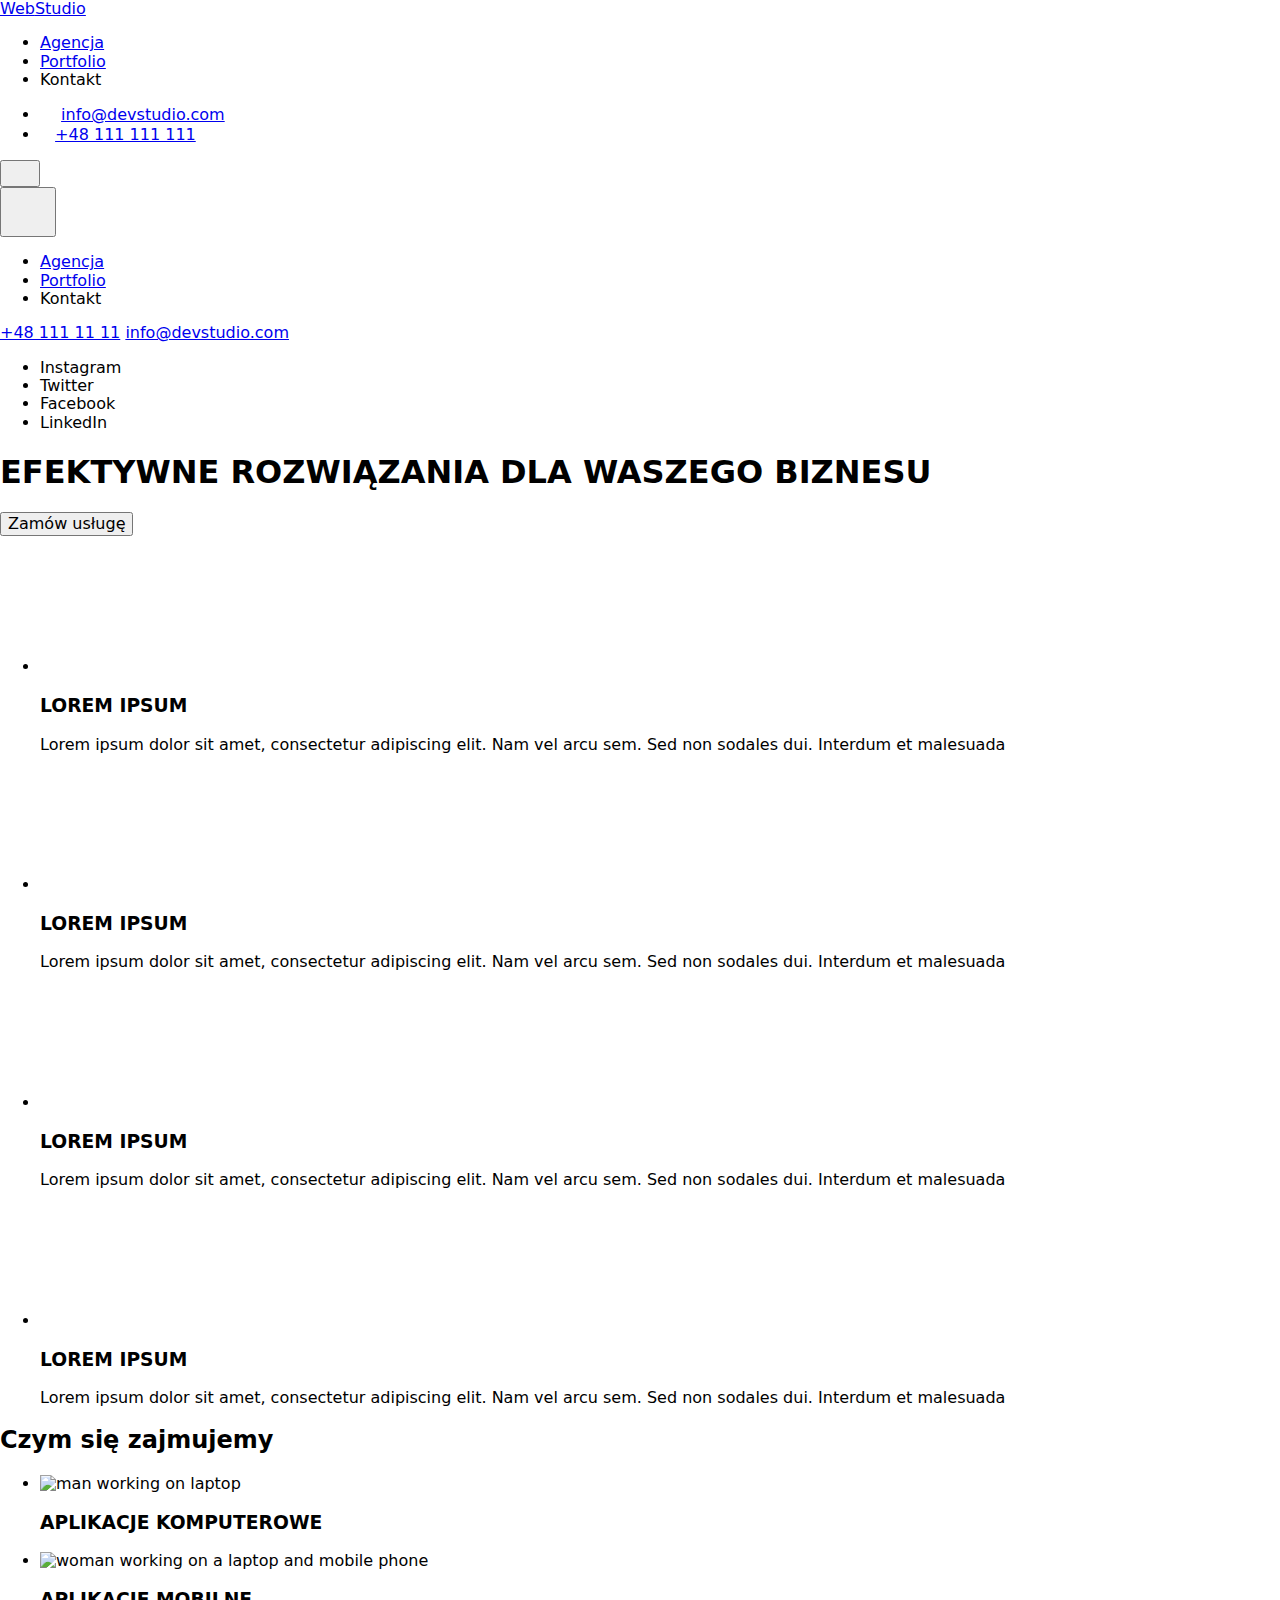
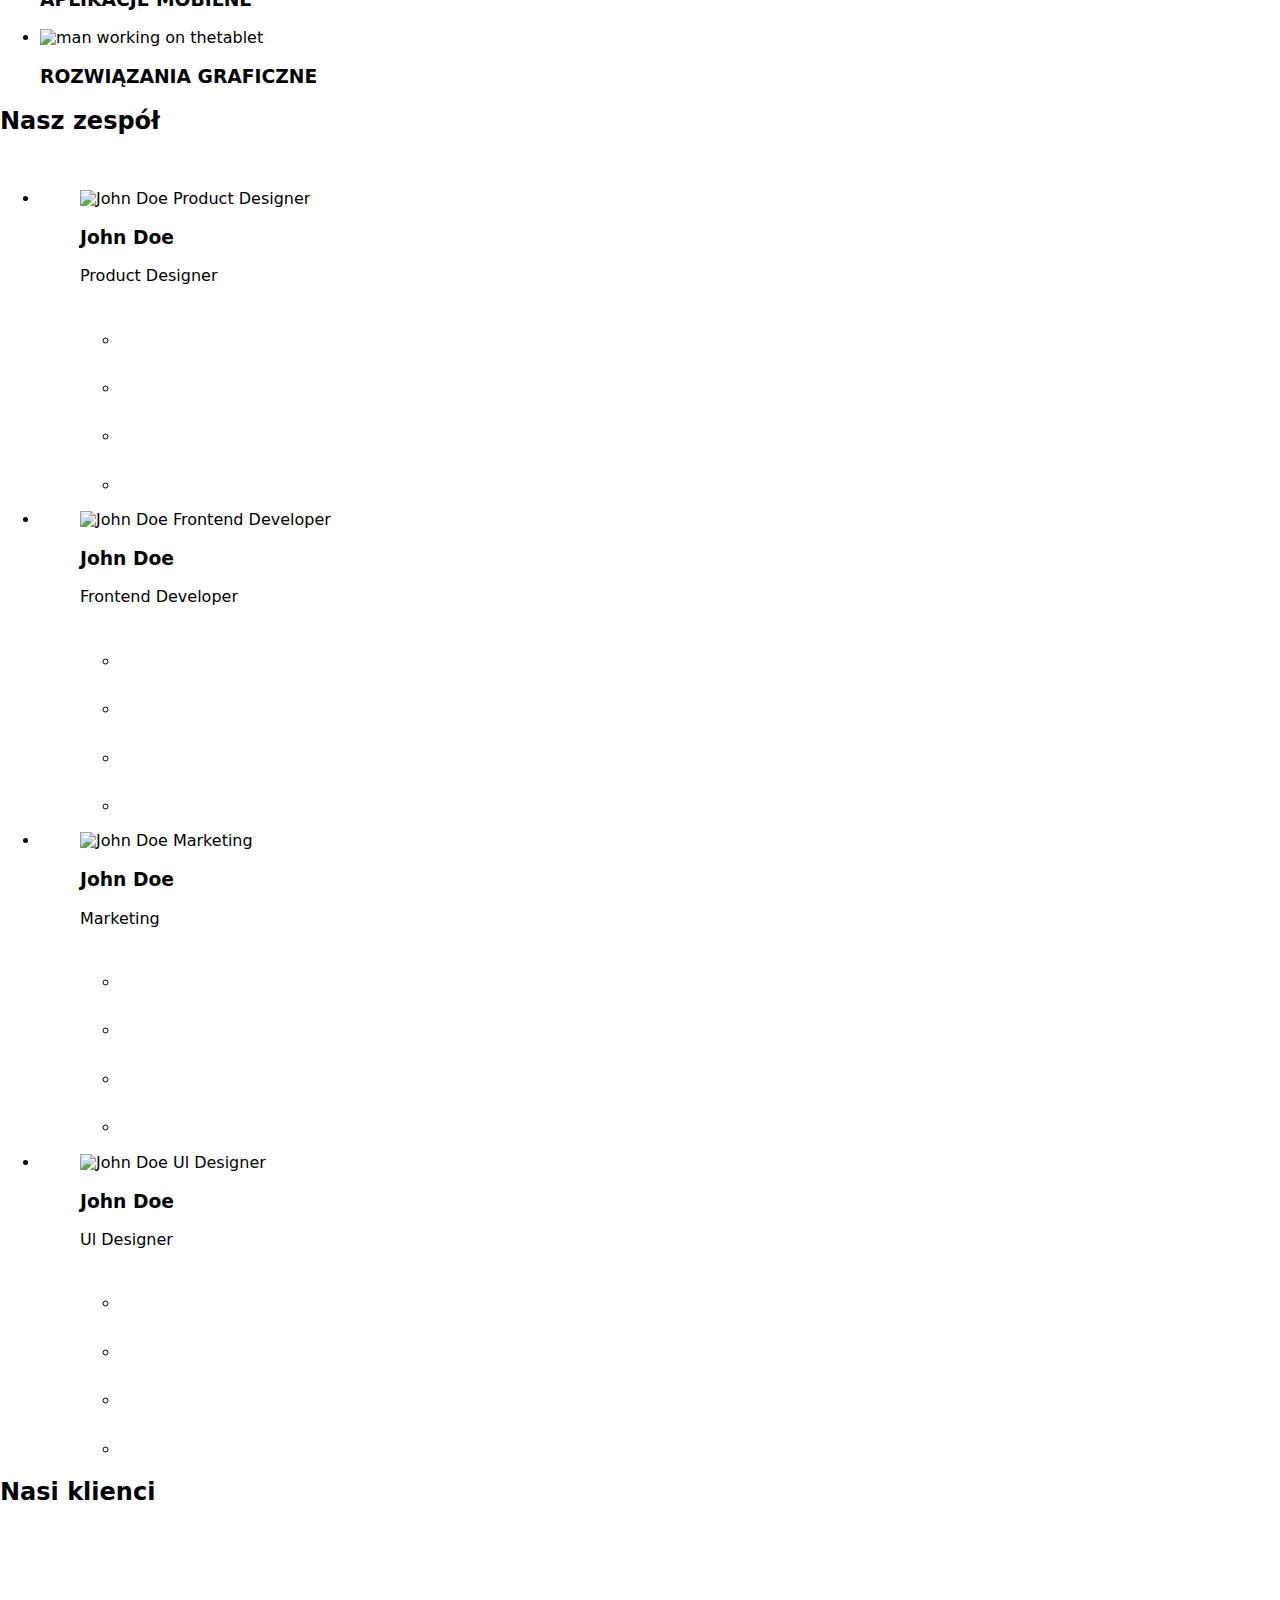
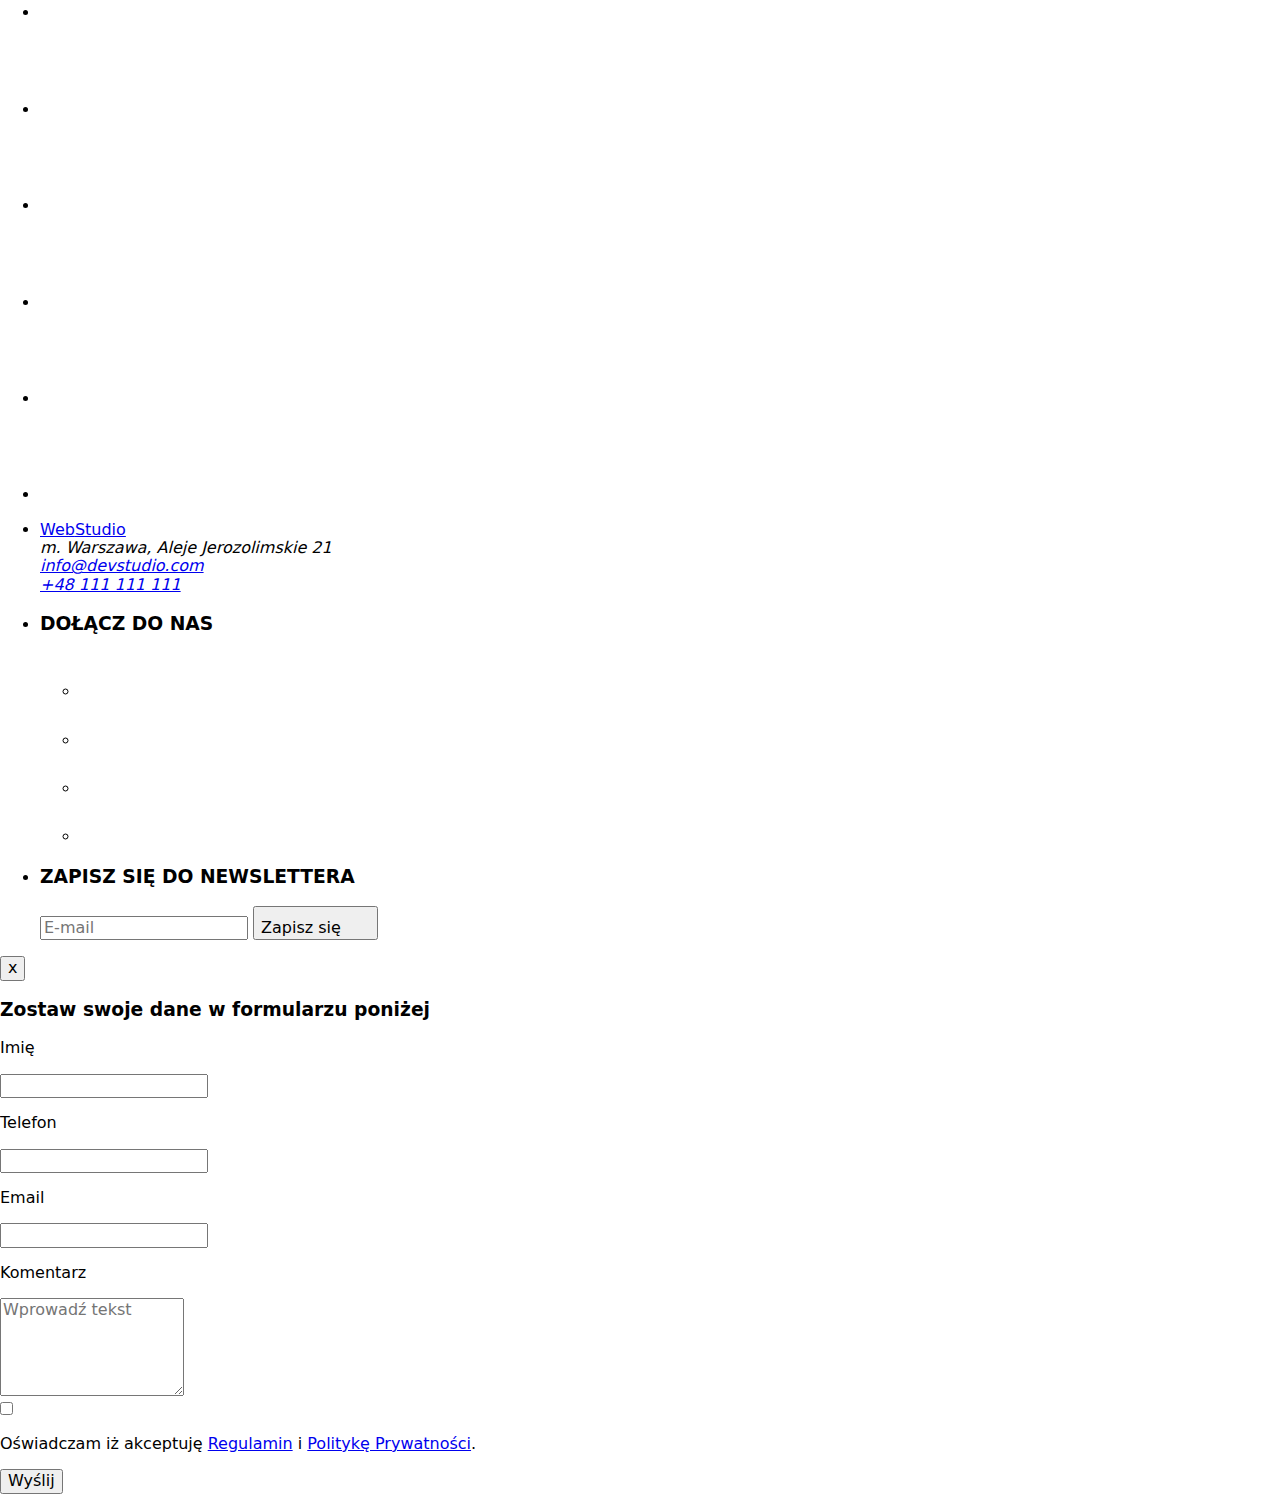
==== index.html @ 4782a732 "Add files via upload" ====
<!DOCTYPE html>
<html lange="en">
<head>
    <link rel="stylesheet" href="https://cdnjs.cloudflare.com/ajax/libs/modern-normalize/1.0.0/modern-normalize.min.css" />
    <link rel="stylesheet" href="./CSS/main.min.css" />
    <link href="https://fonts.googleapis.com/css2?family=Raleway:wght@700&family=Roboto:wght@400;500;700;900&display=swap"
    rel="stylesheet">
</head>
<body>
<header class="header">
    <div class="container">
    <!--logo-->
        <a href=./index.html class="logo">Web<span class="logo--header-theme">Studio</span></a>
    <!--main nawigation-->
    <nav class="navigation">
    <ul class="navigation__list">
        <li class="navigation__item"><a class="navigation__link" href="./index.html"><span class="navigation__link--active">Agencja</span></a></li>
        <li class="navigation__item"><a class="navigation__link" href="./portfolio.html">Portfolio</a></li>
        <li class="navigation__item">Kontakt</li>
    </ul></nav>
    <!--contact-->
    <ul class="contact-header">
    <li class="contact-header__item">
        <svg class="contact-header__icon" width="16" height="12">
        <use href="./images/sprite.svg#icon-envelope"></use>
        </svg>
        <a href="mailto:info@devstudio.com" class="contact-header__link">info@devstudio.com</a></li>
    <li class="contact-header__item">
        <svg class="contact-header__icon" width="10" height="16">
        <use href="./images/sprite.svg#icon-smartphone"></use>
        </svg>
        <a href="tel:+48 111 111 111" class="contact-header__link">+48 111 111 111</a></li>
    </ul>
    
        <button class="mobile-navigation__button--open" data-menu-open>
            <svg class="mobile-navigation__icon--open" width="24" height="16">
            <use href="./images/icons.svg#icon-menu"></use>
            </svg>
        </button>
    </div>

        <div class="backdrop is-hidden" data-menu>
        <div class="mobile-navigation">
            <button class="mobile-navigation__button--close" data-menu-close>
                <svg class="mobile-navigation__icon--close" width="40" height="40">
                <use href="./images/icons.svg#icon-close"></use>
                </svg>
            </button>
            <div class="mobile-navigation__content">
            <ul class="mobile-navigation__list">
                <li class="mobile-navigation__item"><a class="mobile-navigation__link" href="./index.html">Agencja</a></li>
                <li class="mobile-navigation__item"><a class="mobile-navigation__link" href="./portfolio.html">Portfolio</a></li>
                <li class="mobile-navigation__item">Kontakt</li>
            </ul>
            <div class="mobile-navigation__contact">
                <a class="mobile-navigation__tell" href="tel:+48111111111">+48 111 11 11</a>
                <a class="mobile-navigation__mail" href="mailto:info@devstudio.com">info@devstudio.com</a>
            <ul class="mobile-navigation__social-media-list">
                <li class="mobile-navigation__social-media-item">Instagram</li>
                <li class="mobile-navigation__social-media-item">Twitter</li>
                <li class="mobile-navigation__social-media-item">Facebook</li>
                <li class="mobile-navigation__social-media-item">LinkedIn</li>
            </ul>
            </div>
        </div>
        </div>

    </div>
    </header>
    <main>
        <section class="section-hero">
         <div class="container">
            <h1 class="section-hero__title"> EFEKTYWNE ROZWIĄZANIA DLA WASZEGO BIZNESU</h1>
            <button class="section-hero__button" type="button" data-modal-open>Zamów usługę</button>
        </div>
        </section>
    <section class="section-lorem-ipsum">
         <div class="container">
    <ul class="section-lorem-ipsum__list">
<li>
    <svg class="section-lorem-ipsum__icon" width="270" height="120">
       <use href="./images/sprite.svg#icon-antenn-1"></use>
    </svg>
<h3 class="section-lorem-ipsum__title">LOREM IPSUM</h3>
<p class="section-lorem-ipsum__text">Lorem ipsum dolor sit amet, consectetur adipiscing elit. Nam vel arcu sem. Sed non sodales dui. Interdum et malesuada</p></li>
<li>
    <svg class="section-lorem-ipsum__icon" width="270" height="120">
        <use href="./images/sprite.svg#icon-clock-1"></use>
    </svg>
<h3 class="section-lorem-ipsum__title">LOREM IPSUM</h3>
<p class="section-lorem-ipsum__text">Lorem ipsum dolor sit amet, consectetur adipiscing elit. Nam vel arcu sem. Sed non sodales dui. Interdum et malesuada</p></li>
<li>
    <svg class="section-lorem-ipsum__icon" width="270" height="120">
        <use href="./images/sprite.svg#icon-diagram-1"></use>
    </svg>
<h3 class="section-lorem-ipsum__title">LOREM IPSUM</h3>
<p class="section-lorem-ipsum__text">Lorem ipsum dolor sit amet, consectetur adipiscing elit. Nam vel arcu sem. Sed non sodales dui. Interdum et malesuada</p></li>
<li>
    <svg class="section-lorem-ipsum__icon" width="270" height="120">
        <use href="./images/sprite.svg#icon-astronaut-1"></use>
    </svg>
<h3 class="section-lorem-ipsum__title">LOREM IPSUM</h3>
<p class="section-lorem-ipsum__text">Lorem ipsum dolor sit amet, consectetur adipiscing elit. Nam vel arcu sem. Sed non sodales dui. Interdum et malesuada</p></li>
    </ul>
    </div>
    </section>
    <section class="section section-what-we-do">
         <div class="container">
<h2 class="section__title">Czym się zajmujemy</h2>
<ul class="section-what-we-do__list">
<li>
    <img
    src="./images/img1.jpg"
    alt="man working on laptop"
    width="370"
    height="294"
    />
    <figcaption>
        <h3 class="section-what-we-do__figcaption">APLIKACJE KOMPUTEROWE</h3>
    </figcaption>
</li>
<li>
    <img
    src="./images/img2.jpg"
    alt="woman working on a laptop and mobile phone"
    width="370"
    height="294"
    />
    <figcaption>
        <h3 class="section-what-we-do__figcaption">APLIKACJE MOBILNE</h3>
    </figcaption>
</li>
<li>
    <img
    src="./images/img3.jpg"
    alt="man working on thetablet"
    width="370"
    height="294"
    />
    <figcaption>
        <h3 class="section-what-we-do__figcaption">ROZWIĄZANIA GRAFICZNE</h3>
    </figcaption>
</li>
</ul>
</div>
    </section>
    <section class="section section-our-team">
    <div class="container">
<h2 class="section__title">Nasz zespół</h2><br/>
<ul class="section-our-team__list">
    <li>
    <figure class="co-worker-card">
    <img class="co-worker-card__image"
    src="./images/jd1.jpg"
    alt="John Doe Product Designer"
    width="270"
    height="260"
    />
    <figcaption>
    <h3 class="co-worker-card__name">John Doe</h3>
    <p class="co-worker-card__profession">Product Designer</p>
    <ul class="co-worker-card__list">
        <li><svg class="co-worker-card__icon" width="44" height="44" viewBox="-16 -16 65 65">
                <use href="./images/sprite.svg#icon-instagram-2"></use>
            </svg></li>
        <li><svg class="co-worker-card__icon" width="44" height="44" viewBox="-16 -16 65 65">
                <use href="./images/sprite.svg#icon-twitter-1"></use>
            </svg></li>
        <li><svg class="co-worker-card__icon" width="44" height="44" viewBox="-16 -16 65 65">
                <use href="./images/sprite.svg#icon-facebook-1"></use>
            </svg></li>
        <li><svg class="co-worker-card__icon" width="44" height="44" viewBox="-16 -16 65 65">
                <use href="./images/sprite.svg#icon-linkedin-1"></use>
            </svg></li>
    </ul>
    </figcaption>
    </figure>
    </li>
    <li>
    <figure class="co-worker-card">
    <img class="co-worker-card__image"
    src="./images/jd2.jpg"
    alt="John Doe Frontend Developer"
    width="270"
    height="260"
    />
    <figcaption>
        <h3 class="co-worker-card__name">John Doe</h3>
        <p class="co-worker-card__profession">Frontend Developer</p>
        <ul class="co-worker-card__list">
            <li><svg class="co-worker-card__icon" width="44" height="44" viewBox="-16 -16 65 65">
                    <use href="./images/sprite.svg#icon-instagram-2"></use>
                </svg></li>
            <li><svg class="co-worker-card__icon" width="44" height="44" viewBox="-16 -16 65 65">
                    <use href="./images/sprite.svg#icon-twitter-1"></use>
                </svg></li>
            <li><svg class="co-worker-card__icon" width="44" height="44" viewBox="-16 -16 65 65">
                    <use href="./images/sprite.svg#icon-facebook-1"></use>
                </svg></li>
            <li><svg class="co-worker-card__icon" width="44" height="44" viewBox="-16 -16 65 65">
                    <use href="./images/sprite.svg#icon-linkedin-1"></use>
                </svg></li>
        </ul>
    </figcaption>
    </figure>
    </li>
    <li>
    <figure class="co-worker-card">
    <img class="co-worker-card__image"
    src="./images/jd3.jpg"
    alt="John Doe Marketing"
    width="270"
    height="260"
    />
    <figcaption>
        <h3 class="co-worker-card__name">John Doe</h3>
        <p class="co-worker-card__profession">Marketing</p>
        <ul class="co-worker-card__list">
            <li><svg class="co-worker-card__icon" width="44" height="44" viewBox="-16 -16 65 65">
                    <use href="./images/sprite.svg#icon-instagram-2"></use>
                </svg></li>
            <li><svg class="co-worker-card__icon" width="44" height="44" viewBox="-16 -16 65 65">
                    <use href="./images/sprite.svg#icon-twitter-1"></use>
                </svg></li>
            <li><svg class="co-worker-card__icon" width="44" height="44" viewBox="-16 -16 65 65">
                    <use href="./images/sprite.svg#icon-facebook-1"></use>
                </svg></li>
            <li><svg class="co-worker-card__icon" width="44" height="44" viewBox="-16 -16 65 65">
                    <use href="./images/sprite.svg#icon-linkedin-1"></use>
                </svg></li>
        </ul>
    </figcaption>
    </figure>
    </li>
    <li>
    <figure class="co-worker-card">
    <img class="co-worker-card__image"
    src="./images/jd4.jpg"
    alt="John Doe Ul Designer"
    width="270"
    height="260"
    />
    <figcaption> 
        <h3 class="co-worker-card__name">John Doe</h3>
        <p class="co-worker-card__profession">Ul Designer</p>
        <ul class="co-worker-card__list">
        <li><svg class="co-worker-card__icon" width="44" height="44" viewBox="-16 -16 65 65">
            <use href="./images/sprite.svg#icon-instagram-2"></use>
        </svg></li>
        <li><svg class="co-worker-card__icon" width="44" height="44" viewBox="-16 -16 65 65">
            <use href="./images/sprite.svg#icon-twitter-1"></use>
        </svg></li>
        <li><svg class="co-worker-card__icon" width="44" height="44" viewBox="-16 -16 65 65">
            <use href="./images/sprite.svg#icon-facebook-1"></use>
        </svg></li>
        <li><svg class="co-worker-card__icon" width="44" height="44" viewBox="-16 -16 65 65">
            <use href="./images/sprite.svg#icon-linkedin-1"></use>
        </svg></li>
        </ul>
    </figcaption>
    </figure>
    </li>
</ul>
</div>
</section>
<section class="section section-our-customers">
<div class="container">
    <h2 class="section__title">Nasi klienci</h2>
    <ul class="section-our-customers__list">
        <li>
            <svg class="section-our-customers__icon" width="170" height="92">
                <use href="./images/sprite.svg#icon-gropu"></use>
            </svg>
        </li>
        <li>
            <svg class="section-our-customers__icon" width="170" height="92">
                <use href="./images/sprite.svg#icon-group-1"></use>
            </svg>
        </li>
        <li>
            <svg class="section-our-customers__icon" width="170" height="92">
                <use href="./images/sprite.svg#icon-group-2"></use>
            </svg>
        </li>
        <li>
            <svg class="section-our-customers__icon" width="170" height="92">
                <use href="./images/sprite.svg#icon-group-3"></use>
            </svg> 
        </li>
        <li>
            <svg class="section-our-customers__icon" width="170" height="92">
                <use href="./images/sprite.svg#icon-group-4"></use>
            </svg>
        </li>
        <li>
            <svg class="section-our-customers__icon" width="170" height="92">
                <use href="./images/sprite.svg#icon-group-5"></use>
            </svg>
        </li>
    </ul>
</div>
</section>
</main>
<footer class="footer">
     <div class="container">
        <ul class="footer__list">
            <li>
            <a href=index.html class="logo logo--footer-theme "><span class="logo">Web</span>Studio</a>
            <address class="address">
            m. Warszawa, Aleje Jerozolimskie 21 <br/>
            <a href="mailto:info@devstudio.com" class="address__link">info@devstudio.com</a> <br/>
            <a href="tel:+48 111 111 111" class="address__link">+48 111 111 111</a>
            </address>
            </li>
            <li class="social-media">
            <h3 class="social-media__title">DOŁĄCZ DO NAS</h3>
            <ul class="social-media__list">
                <li><svg class="social-media__icon" width="44" height="44" viewBox="-16 -16 65 65">
                        <use href="./images/sprite.svg#icon-instagram-2"></use>
                    </svg></li>
                <li><svg class="social-media__icon" width="44" height="44" viewBox="-16 -16 65 65">
                        <use href="./images/sprite.svg#icon-twitter-1"></use>
                    </svg></li>
                <li><svg class="social-media__icon" width="44" height="44" viewBox="-16 -16 65 65">
                        <use href="./images/sprite.svg#icon-facebook-1"></use>
                    </svg></li>
                <li><svg class="social-media__icon" width="44" height="44" viewBox="-16 -16 65 65">
                        <use href="./images/sprite.svg#icon-linkedin-1"></use>
                    </svg></li>
            </ul>
            </li>
            <li class="newsletter">
            <h3 class="newsletter__title">ZAPISZ SIĘ DO NEWSLETTERA</h3>
            <form>
                <label>
                  <input type="email" name="e-mail" placeholder="E-mail" required class="newsletter__input"/>
                </label>
                    <button type="submit" class="newsletter__button">Zapisz się
                    <svg width="24" height="24" viewBox="0 0 32 32"> 
                        <use href="./images/sprite.svg#icon-icon-send"></use>
                    </svg>
                </button>
              </form>
            </li>
            </ul>
         </div>
</footer>
    <div  class="backdrop is-hidden"data-modal>
        <div class="modal">
            <button type="button" class="modal__button--clouse" data-modal-close>x</button>
            <div class="modal__content">
            <h3 class="modal__title">Zostaw swoje dane w formularzu poniżej</h3>
            <form>
                <div class="modal__label">
                <label>
                    <p class="modal__label-name">Imię</p>
                    <input class="modal__input" type="text" name="username" required/>
                    <svg width="12" height="12" class="modal__input-icon">
                        <use href="./images/sprite.svg#icon-Vector-username"></use>
                    </svg>
                </label>
                </div>
                <div class="modal__label">
                <label>
                    <p class="modal__label-name">Telefon</p>
                    <input class="modal__input" type="tel" name="phone" required/>
                    <svg width="13" height="13" class="modal__input-icon">
                        <use href="./images/sprite.svg#icon-Vector-phone"></use>
                    </svg>
                </label>
                </div>
                <div class="modal__label">
                <label>
                    <p class="modal__label-name">Email</p>
                    <input class="modal__input" type="email" name="email" required />
                    <svg width="15" height="12" class="modal__input-icon">
                        <use href="./images/sprite.svg#icon-Vector-mail"></use>
                    </svg>
                </label>
                </div>
                <div class="modal__label">
                <label>
                    <p class="modal__label-name">Komentarz</p>
                    <textarea class="modal__textarea" name="feedback" rows="5" placeholder="Wprowadź tekst"></textarea>
                </label>
                </div>
                <div>
                <label>
                  <input  class="modal__checkbox" type="checkbox" name="agree" value="acceptance of the regulations" required/>
                  <span class="modal__icon-chek"></span>
                  <p class="modal__text">Oświadczam iż akceptuję <a class="modal__text--link"href="regulamin">Regulamin</a> i <a class="modal__text--link" href="polityka prywatności">Politykę Prywatności</a>.</p>
                </label>
                </div>
                <button class="modal__button" type="submit">Wyślij</button>
            </form>
            </div>
        </div>
    </div>
    <script src="./modal/modal.js"></script>
    <script src="./modal/menu.js"></script>
</body>
</html>
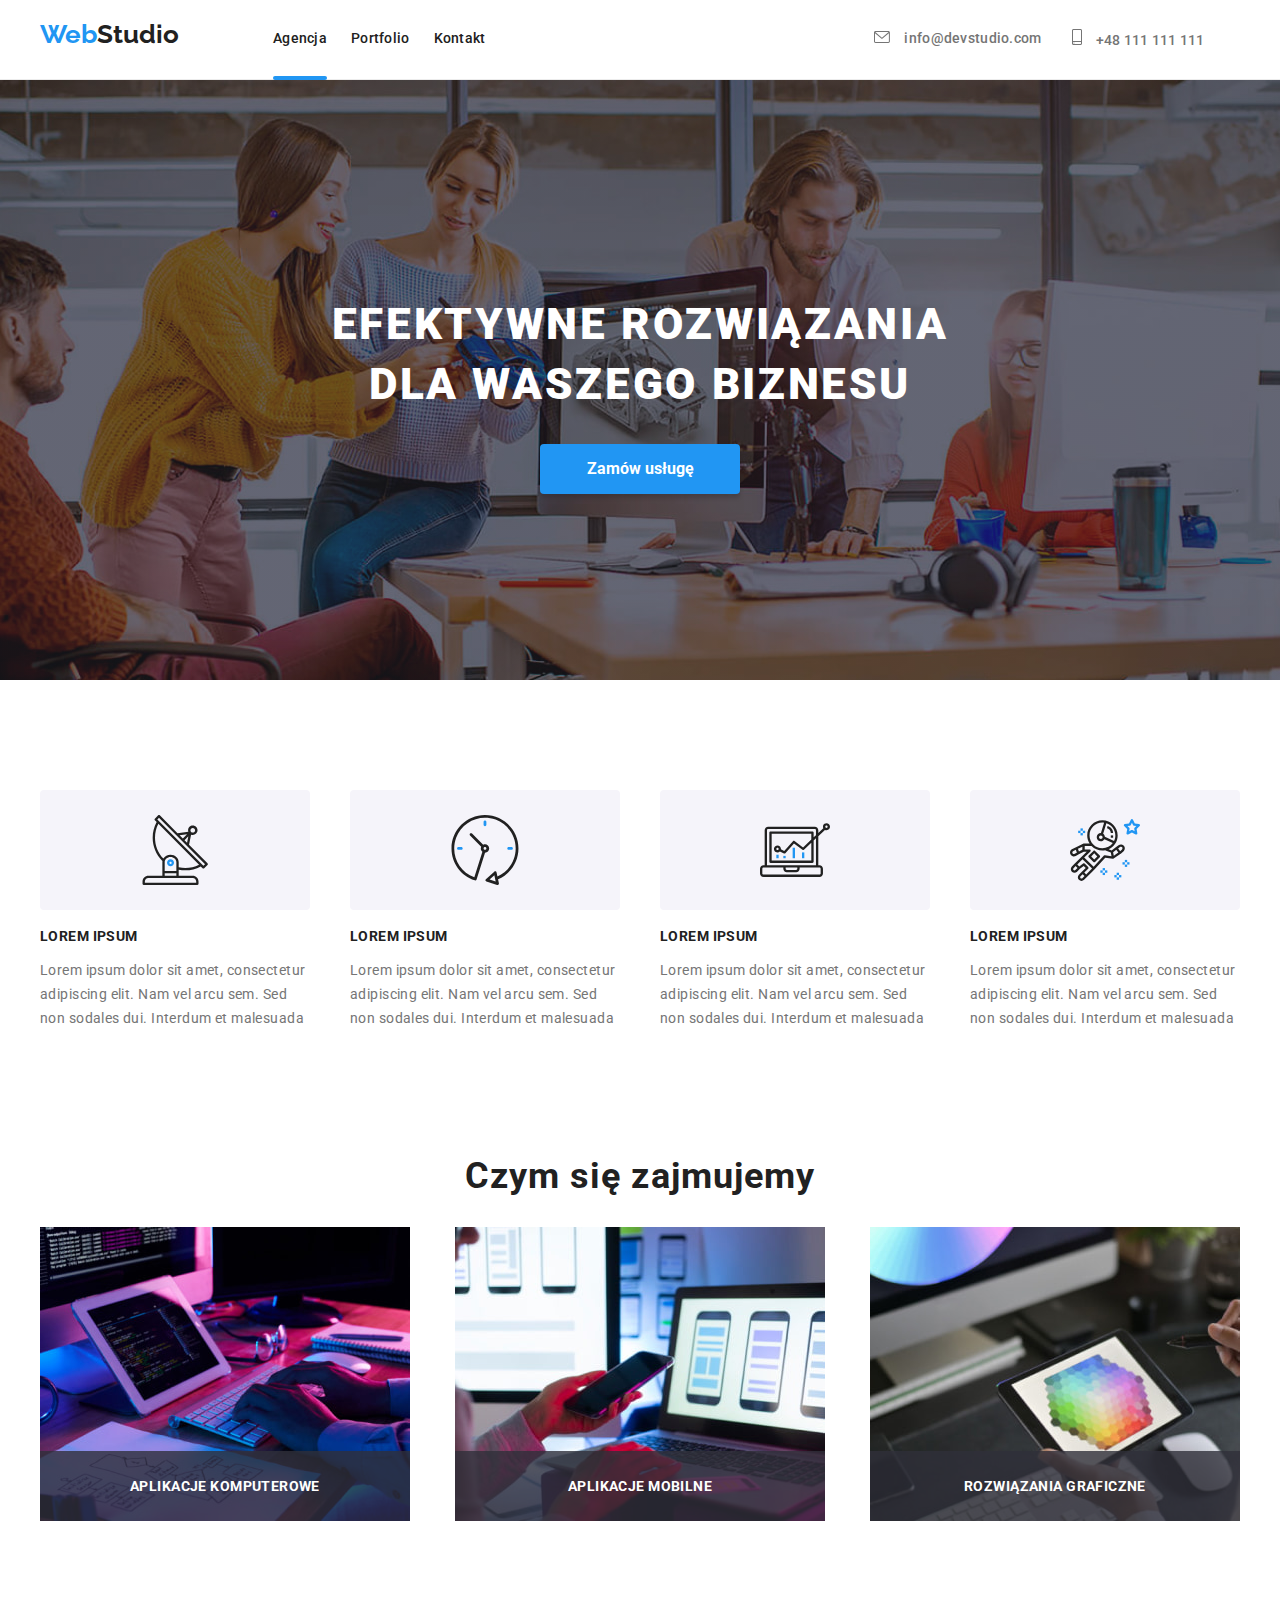
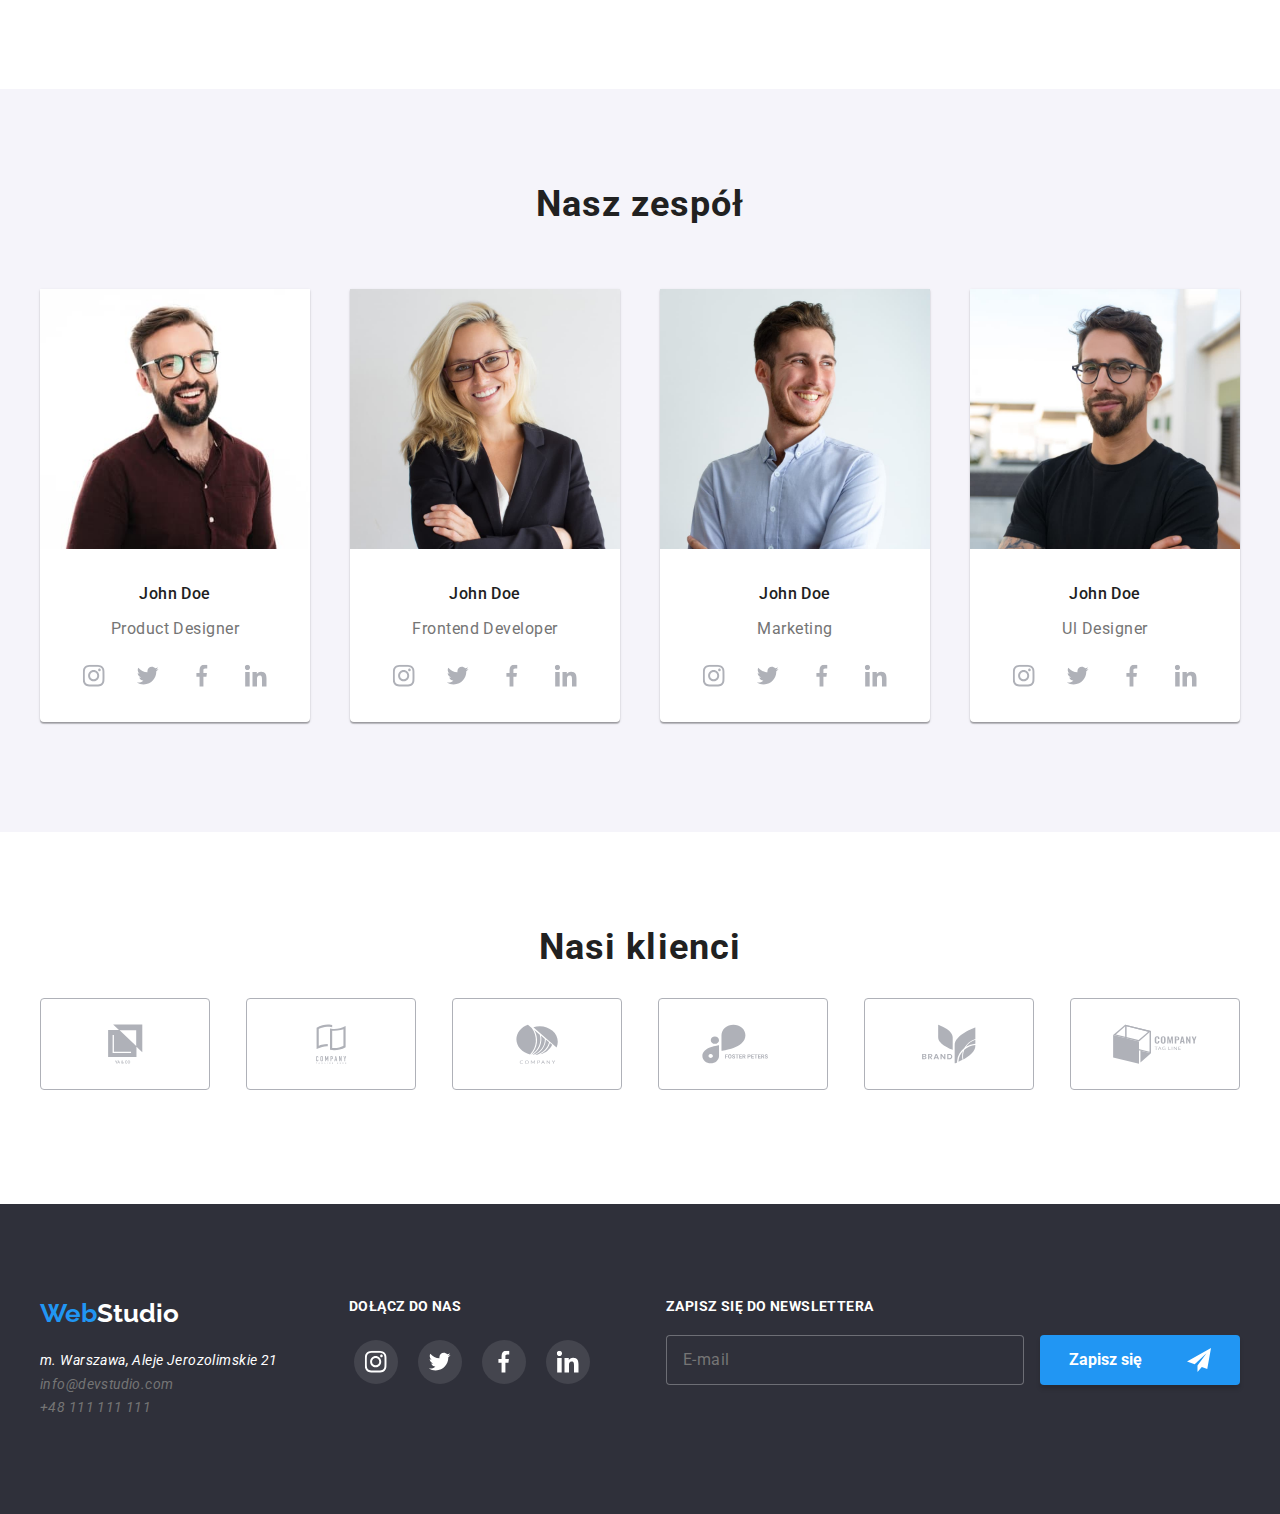
==== commit 18f05bf8: "Add files via upload" ====
--- a/index.html
+++ b/index.html
@@ -5,6 +5,7 @@
     <link rel="stylesheet" href="./CSS/main.min.css" />
     <link href="https://fonts.googleapis.com/css2?family=Raleway:wght@700&family=Roboto:wght@400;500;700;900&display=swap"
     rel="stylesheet">
+    <meta name="viewport" content="width=device-width, initial-scale=1.0" />
 </head>
 <body>
 <header class="header">
@@ -34,7 +35,7 @@
     
         <button class="mobile-navigation__button--open" data-menu-open>
             <svg class="mobile-navigation__icon--open" width="24" height="16">
-            <use href="./images/icons.svg#icon-menu"></use>
+            <use href="./images/sprite.svg#icon-menu"></use>
             </svg>
         </button>
     </div>
@@ -43,7 +44,7 @@
         <div class="mobile-navigation">
             <button class="mobile-navigation__button--close" data-menu-close>
                 <svg class="mobile-navigation__icon--close" width="40" height="40">
-                <use href="./images/icons.svg#icon-close"></use>
+                <use href="./images/sprite.svg#icon-close"></use>
                 </svg>
             </button>
             <div class="mobile-navigation__content">
--- a/CSS/main.min.css
+++ b/CSS/main.min.css
@@ -0,0 +1 @@
+*,*::before,*::after{box-sizing:border-box}body{font-family:"Roboto",sans-serif;font-style:normal;color:#212121}.container{width:100%;margin:0 auto}@media screen and (min-width: 480px){.container{width:480px;margin:0 auto}}@media screen and (min-width: 768px){.container{width:768px;margin:0 auto}}@media screen and (min-width: 1200px){.container{width:1200px;margin:0 auto}}.backdrop{position:fixed;left:0;top:0;width:100%;height:100%;background-color:rgba(0,0,0,.2);transition:transform 1000ms,cubic-bezier(0.175, 0.885, 0.32, 1.275),opacity 1000ms cubic-bezier(0.175, 0.885, 0.32, 1.275),visibility 1000ms cubic-bezier(0.23, 1, 0.32, 1)}.is-hidden{opacity:0;visibility:hidden;pointer-events:none}.modal{position:absolute;top:50%;left:50%;transform:translate(-50%, -50%);width:450px;height:609px;background-color:#fff}@media screen and (min-width: 1200px){.modal{width:528px;height:581px}}.modal__button--clouse{position:absolute;top:8px;right:8px;width:30px;height:30px;background-color:#fff;border-radius:50px;border:1px solid rgba(0,0,0,.1);cursor:pointer}.modal__content{padding:40px}.modal__title{font-family:"Roboto";font-style:normal;font-weight:700;font-size:20px;line-height:1.15;text-align:center;letter-spacing:.03em;color:#212121;margin:0px}.modal__label{position:relative;display:flex}.modal__label:hover .modal__input,.modal__label:focus-within .modal__input{border-color:#2196f3}.modal__label:hover .modal__input-icon,.modal__label:focus-within .modal__input-icon{fill:#2196f3}.modal__label:hover .modal__textarea,.modal__label:focus-within .modal__textarea{border-color:#2196f3}.modal__label-name{font-family:"Roboto";font-weight:400;font-size:12px;line-height:1.17;letter-spacing:.01em;color:#757575;margin-top:10px;margin-bottom:0px}.modal__input{height:40px;border:1px solid rgba(33,33,33,.2);border-radius:4px;margin-top:4px;padding-left:42px;outline:none;transition:border-color 250ms cubic-bezier(0.4, 0, 0.2, 1)}@media screen and (min-width: 480px){.modal__input{width:370px}}@media screen and (min-width: 1200px){.modal__input{width:448px}}.modal__textarea{height:120px;border:1px solid rgba(33,33,33,.2);border-radius:4px;margin-top:4px;padding:12px 16px;font-family:"Roboto";font-style:normal;font-weight:400;font-size:12px;line-height:1.16;letter-spacing:.01em;color:rgba(117,117,117,.5);outline:none;transition:border-color 250ms cubic-bezier(0.4, 0, 0.2, 1)}@media screen and (min-width: 480px){.modal__textarea{width:370px}}@media screen and (min-width: 1200px){.modal__textarea{width:448px}}.modal__input-icon{position:absolute;top:62%;left:4%;transition:fill 250ms cubic-bezier(0.4, 0, 0.2, 1)}.modal__checkbox{position:absolute;width:1px;height:1px;padding:0;overflow:hidden;border:0;clip:rect(0 0 0 0)}.modal__checkbox:checked+.modal__icon-chek{background-image:url(../images/Vector-check.svg);background-position:center;background-repeat:no-repeat;background-size:12px 12px;background-color:#2196f3;background-origin:border-box;border-color:#2196f3}.modal__icon-chek{display:inline-block;width:16px;height:16px;border:2px solid #212121;border-radius:2px;margin-right:7px;margin-left:12px}.modal__text{font-family:"Roboto";font-weight:400;font-size:12px;line-height:1.16;letter-spacing:.01em;color:#757575;margin-bottom:0px;display:inline-block;text-align:center}.modal__text--link{color:#2196f3}@media screen and (min-width: 1200px){.modal__text{font-size:14px;line-height:1.71}}.modal__button{background-color:#2196f3;color:#fff;font-family:"Roboto";font-weight:700;font-size:16px;line-height:1,87;box-shadow:0px 4px 4px rgba(0,0,0,.15);border-radius:4px;border:none;cursor:pointer;text-align:center;width:200px;height:50px;margin-top:30px;margin-left:124px;margin-right:124px}.logo{font-family:"Raleway";font-style:normal;font-weight:700;font-size:26px;line-height:1.17;color:#2196f3;text-decoration:none;margin-right:0px}.logo--header-theme{color:#212121}.logo--footer-theme{color:#fff}.section__title{font-weight:700;font-size:28px;line-height:1.18;text-align:center;letter-spacing:.03em;margin-top:0px}@media screen and (min-width: 1200px){.section__title{font-size:36px;line-height:1.17}}.mobile-navigation{width:480px;height:796px;position:absolute;background-color:#fff;top:0;right:0;padding:48px 40px}.mobile-navigation__button--open{display:inline-flex;align-items:center;justify-content:center;width:40px;height:40px;background-color:#fff;border:none;cursor:pointer;margin-left:250px}.mobile-navigation__button--open:hover,.mobile-navigation__button--open:focus{fill:#2196f3}@media screen and (min-width: 768px){.mobile-navigation__button--open{display:none}}.mobile-navigation__button--close{position:absolute;top:8px;right:8px;background-color:#fff;margin-left:auto;cursor:pointer}.mobile-navigation__button--close:hover,.mobile-navigation__button--close:focus{fill:#2196f3}.mobile-navigation__list{padding-left:0px;margin:0px}.mobile-navigation__item,.mobile-navigation__link{font-family:Roboto;font-weight:500;font-size:40px;line-height:1.18;letter-spacing:.02em;margin-bottom:36px;color:#212121;list-style:none;text-decoration:none}.mobile-navigation__item:focus,.mobile-navigation__item:hover,.mobile-navigation__link:focus,.mobile-navigation__link:hover{color:#2196f3}.mobile-navigation__tell{display:block;margin-bottom:32px;padding-top:200px;font-family:Roboto;font-style:normal;font-weight:500;font-size:34px;line-height:1.18;letter-spacing:.02em;color:#2196f3;text-decoration:none}.mobile-navigation__mail{display:block;font-family:Roboto;font-style:normal;font-weight:500;font-size:24px;line-height:1.17;letter-spacing:.02em;color:#757575;margin-bottom:64px;text-decoration:none}.mobile-navigation__social-media-list{display:flex;flex-direction:row;column-gap:20px;padding-left:0px}.mobile-navigation__social-media-item{position:relative;font-weight:500;font-size:18px;line-height:1.22;letter-spacing:.02em;list-style:none;color:#2196f3}.mobile-navigation__social-media-item:not(:first-child)::before{content:"";display:block;position:absolute;top:0;left:-10px;width:1px;height:22px;background-color:rgba(33,33,33,.2)}.header{min-height:80px;border-bottom:1px solid #ececec;display:flex;align-items:center;justify-content:center;padding-left:15px;padding-right:15px}@media screen and (min-width: 1200px){.header{justify-content:space-between;padding-left:0px;padding-right:0px}}.navigation{display:inline-flex}@media screen and (max-width: 767px){.navigation{display:none}}@media screen and (min-width: 768px){.navigation{margin-right:91px;margin-left:43px}}@media screen and (min-width: 768px){.navigation{margin-right:345px;margin-left:50px}}.navigation__item{font-weight:500;font-size:14px;line-height:1.14;letter-spacing:.02em;display:inline-flex;list-style:none;margin-right:10px;text-decoration:none;color:#212121;transition-property:color 250ms cubic-bezier(0.4, 0, 0.2, 1)}.navigation__item:hover{color:#2196f3;cursor:pointer;text-decoration:none}.navigation__item:visited{text-decoration:none}.navigation__link{font-weight:500;font-size:14px;line-height:1.14;letter-spacing:.02em;display:inline-flex;list-style:none;margin-right:10px;text-decoration:none;color:#212121;transition-property:color 250ms cubic-bezier(0.4, 0, 0.2, 1)}.navigation__link:hover{color:#2196f3;cursor:pointer;text-decoration:none}.navigation__link:visited{text-decoration:none}.navigation__link--active::after{content:"";display:block;position:relative;width:100%;height:4px;background-color:#2196f3;border-radius:2px;top:30px}.contact-header{display:inline-flex;list-style:none;padding-left:0px}@media screen and (max-width: 767px){.contact-header{display:none}}@media screen and (min-width: 768px)and (max-width: 1199px){.contact-header{flex-direction:column;align-content:center}}.contact-header__item{margin-left:30px}.contact-header__item:hover .contact-header__icon{fill:#2196f3}.contact-header__item:hover .contact-header__link{color:#2196f3}.contact-header__icon{fill:#757575;transition:fill 250ms cubic-bezier(0.4, 0, 0.2, 1)}.contact-header__link{font-weight:500;font-size:12px;line-height:1.14;letter-spacing:.02em;color:#757575;text-decoration:none;margin-left:10px;margin-right:0px;cursor:pointer;transition:color 250ms cubic-bezier(0.4, 0, 0.2, 1)}@media screen and (min-width: 1200px){.contact-header__link{font-size:14px}}.section-hero{display:flex;justify-content:center;align-items:center;background-color:#2f303a;background-repeat:no-repeat;background-size:cover;background-position:center;min-height:400px;background-image:linear-gradient(rgba(47, 48, 58, 0.4), rgba(47, 48, 58, 0.4)),url(../images/mobilebackground.jpg)}@media screen and (min-device-pixel-ratio: 2),screen and (min-resolution: 192dpi),screen and (min-resolution: 2dppx){.section-hero{background-image:linear-gradient(rgba(47, 48, 58, 0.4), rgba(47, 48, 58, 0.4)),url(../images/mobilebackground2x.jpg)}}@media screen and (min-width: 768px){.section-hero{background-image:linear-gradient(rgba(47, 48, 58, 0.4), rgba(47, 48, 58, 0.4)),url(../images/tabletbackground.jpg)}}@media screen and (min-width: 768px)and (min-device-pixel-ratio: 2),screen and (min-width: 768px)and (min-resolution: 192dpi),screen and (min-width: 768px)and (min-resolution: 2dppx){.section-hero{background-image:linear-gradient(rgba(47, 48, 58, 0.4), rgba(47, 48, 58, 0.4)),url(../images/tabletbackground2x.jpg)}}@media screen and (min-width: 1200px){.section-hero{max-width:1600px;min-height:600px;background-image:linear-gradient(rgba(47, 48, 58, 0.4), rgba(47, 48, 58, 0.4)),url("../images/descopbackground.jpg")}}@media screen and (min-width: 1200px)and (min-device-pixel-ratio: 2),screen and (min-width: 1200px)and (min-resolution: 192dpi),screen and (min-width: 1200px)and (min-resolution: 2dppx){.section-hero{background-image:linear-gradient(rgba(47, 48, 58, 0.4), rgba(47, 48, 58, 0.4)),url("../images/descopbackground2x.jpg")}}.section-hero__title{font-weight:900;font-size:26px;line-height:1.62;letter-spacing:.06em;text-align:center;letter-spacing:.06em;color:#fff;margin-left:auto;margin-right:auto;max-width:365px}@media screen and (min-width: 1200px){.section-hero__title{font-size:44px;max-width:360px;line-height:1.36;max-width:696px}}.section-hero__button{background-color:#2196f3;width:200px;height:50px;color:#fff;font-family:"Roboto";font-weight:700;font-size:16px;line-height:1,87;box-shadow:0px 4px 4px rgba(0,0,0,.15);border-radius:4px;border:none;cursor:pointer}@media screen and (min-width: 480px){.section-hero__button{margin:0 140px}}@media screen and (min-width: 768px){.section-hero__button{margin:0 284px}}@media screen and (min-width: 1200px){.section-hero__button{margin:0 500px}}.section-lorem-ipsum{padding-top:60px;padding-bottom:60px}@media screen and (min-width: 1200px){.section-lorem-ipsum{padding-top:94px;padding-bottom:94px}}.section-lorem-ipsum__list{display:flex;flex-wrap:wrap;list-style:none;justify-content:center;padding-left:0px;grid-gap:30px}@media screen and (min-width: 768px){.section-lorem-ipsum__list{justify-content:space-between}}@media screen and (min-width: 1200px){.section-lorem-ipsum__list{flex-wrap:nowrap}}.section-lorem-ipsum__icon{background-color:#f5f4fa;border-radius:4px;align-items:center;justify-content:center;padding:25px}@media screen and (min-width: 480px){.section-lorem-ipsum__icon{width:450px}}@media screen and (min-width: 768px){.section-lorem-ipsum__icon{width:354px}}@media screen and (min-width: 1200px){.section-lorem-ipsum__icon{width:270px}}.section-lorem-ipsum__title{font-weight:700;font-size:14px;line-height:1.17;letter-spacing:.03em}@media screen and (min-width: 480px){.section-lorem-ipsum__title{text-align:center}}@media screen and (min-width: 768px){.section-lorem-ipsum__title{text-align:left}}.section-lorem-ipsum__text{font-weight:400;font-size:14px;line-height:1.71;letter-spacing:.03em;color:#757575}@media screen and (min-width: 480px){.section-lorem-ipsum__text{width:450px}}@media screen and (min-width: 768px){.section-lorem-ipsum__text{width:354px}}@media screen and (min-width: 1200px){.section-lorem-ipsum__text{width:270px}}.section-what-we-do{padding-bottom:94px}@media screen and (max-width: 1199px){.section-what-we-do{display:none}}.section-what-we-do__list{display:flex;list-style:none;justify-content:space-between;padding-left:0px;margin-bottom:0px}.section-what-we-do__figcaption{font-weight:700;font-size:14px;line-height:1.17;letter-spacing:.03em;color:#fff;text-align:center;width:370px;height:70px;background-color:rgba(47,48,58,.8);padding-top:27px;margin:0px;position:relative;bottom:74px}.section-our-team{background-color:#f5f4fa;padding-bottom:60px;padding-top:60px}@media screen and (min-width: 1200px){.section-our-team{padding-top:94px;padding-bottom:94px;min-height:648px}}.section-our-team__list{display:flex;flex-wrap:wrap;justify-content:center;list-style:none;padding-left:0px;grid-gap:30px}@media screen and (min-width: 1200px){.section-our-team__list{justify-content:space-between;flex-wrap:nowrap}}.co-worker-card{background-color:#fff;padding-bottom:24px;box-shadow:0px 1px 3px rgba(0,0,0,.12),0px 1px 1px rgba(0,0,0,.14),0px 2px 1px rgba(0,0,0,.2);border-radius:0px 0px 4px 4px;margin:0px}@media screen and (min-width: 480px){.co-worker-card__image{width:450px;height:460px}}@media screen and (min-width: 768px){.co-worker-card__image{width:354px;height:374px}}@media screen and (min-width: 1200px){.co-worker-card__image{width:270px;height:260px}}.co-worker-card__name{font-weight:500;font-size:16px;line-height:1.19;letter-spacing:.03em;text-align:center;margin-top:30px}.co-worker-card__profession{font-weight:400;font-size:16px;line-height:1.19;text-align:center;letter-spacing:.03em;color:#757575}.co-worker-card__list{display:flex;align-items:center;justify-content:center;list-style:none;padding-left:0px;grid-gap:10px}.co-worker-card__icon{background-color:#fff;border-radius:50px;fill:#afb1b8;display:flex;align-items:center;justify-content:center;cursor:pointer;transition:background-color 250ms cubic-bezier(0.4, 0, 0.2, 1),fill 250ms cubic-bezier(0.4, 0, 0.2, 1)}.co-worker-card__icon:hover{background-color:#2196f3;fill:#fff}.section-our-customers{padding-top:60px;padding-bottom:60px}@media screen and (min-width: 1200px){.section-our-customers{padding-top:94px;padding-bottom:94px}}.section-our-customers__list{list-style:none;display:flex;flex-wrap:wrap;align-items:center;justify-content:center;padding-left:0px;grid-gap:30px}@media screen and (min-width: 1200px){.section-our-customers__list{flex-wrap:nowrap;justify-content:space-between}}.section-our-customers__icon{fill:#afb1b8;border:1px solid #afb1b8;border-radius:4px;cursor:pointer;align-items:center;justify-content:center;padding:25px;transition:fill 250ms cubic-bezier(0.4, 0, 0.2, 1),border 250ms cubic-bezier(0.4, 0, 0.2, 1)}.section-our-customers__icon:hover{fill:#2196f3;border:1px solid #2196f3}@media screen and (min-width: 480px){.section-our-customers__icon{width:210px}}@media screen and (min-width: 768px){.section-our-customers__icon{width:226px}}@media screen and (min-width: 1200px){.section-our-customers__icon{width:170px}}.footer{background-color:#2f303a;padding:60px 0px}@media(min-width: 1200px){.footer{min-height:252px;padding:94px 0px}}.footer__list{display:block;list-style:none;justify-content:center;padding-left:0px;text-align:center;margin:0 auto}@media(min-width: 768px){.footer__list{display:flex;flex-wrap:wrap;flex-direction:row;justify-content:space-around}}@media(min-width: 1200px){.footer__list{flex-wrap:nowrap;justify-content:space-between;text-align:left}}.address{font-weight:400;font-size:14px;line-height:1.71;letter-spacing:.03em;color:#fff;text-decoration:none;text-align:center;margin-top:20px}@media(min-width: 1200px){.address{text-align:left;flex-direction:row;justify-content:left}}.address__link{font-weight:400;font-size:14px;line-height:1.71;letter-spacing:.03em;text-decoration:none;text-align:center;max-width:245px;color:#757575;transition:color 250ms cubic-bezier(0.4, 0, 0.2, 1)}.address__link:hover{color:#2196f3}@media(min-width: 1200px){.address__link{text-align:left;flex-direction:row;margin-bottom:0px}}.social-media{text-align:center}@media(min-width: 1200px){.social-media{margin-left:65px}}.social-media__title{font-weight:700;font-size:14px;line-height:1.17;letter-spacing:.03em;color:#fff;text-align:center;margin-bottom:20px;margin-top:60px}@media(min-width: 768px){.social-media__title{margin-top:0px}}@media(min-width: 1200px){.social-media__title{text-align:left}}.social-media__list{display:flex;flex-wrap:wrap;list-style:none;justify-content:center;grid-gap:10px;padding-inline-start:0px}.social-media__icon{background:rgba(255,255,255,.1);border-radius:50px;fill:#fff;display:flex;align-items:center;cursor:pointer;margin:5px;transition:background-color 250ms cubic-bezier(0.4, 0, 0.2, 1),fill 250ms cubic-bezier(0.4, 0, 0.2, 1)}.social-media__icon:hover{background-color:#2196f3;fill:#fff}@media(min-width: 1200px){.newsletter{margin-left:65px}}.newsletter__title{font-weight:700;font-size:14px;line-height:1.17;letter-spacing:.03em;color:#fff;text-align:center;margin-bottom:20px;margin-top:60px}@media(min-width: 1200px){.newsletter__title{text-align:left;margin-top:0px}}.newsletter__input{font-weight:400;font-size:16px;line-height:20px;align-items:center;letter-spacing:.03em;color:rgba(255,255,255,.6);width:450px;height:50px;border:1px solid rgba(255,255,255,.3);border-radius:4px;background-color:#2f303a;padding-left:16px}@media screen and (min-width: 1200px){.newsletter__input{width:358px}}.newsletter__button{background-color:#2196f3;color:#fff;font-family:"Roboto";font-weight:700;font-size:16px;line-height:1,87;box-shadow:0px 4px 4px rgba(0,0,0,.15);border-radius:4px;border:none;cursor:pointer;text-align:center;width:200px;height:50px;display:inline-flex;align-items:center;justify-content:space-around;margin-top:20px}@media(min-width: 768px){.newsletter__button{margin-left:277px;margin-right:277px}}@media(min-width: 1200px){.newsletter__button{margin-left:12px;margin-right:0px;margin-top:0px}}.section-menu{padding-bottom:20px;padding-top:60px}@media screen and (min-width: 1200px){.section-menu{padding-top:94px}}.section-menu__list{display:flex;flex-wrap:wrap;list-style:none;align-items:center;justify-content:left;grid-gap:8px;padding:0px 15px}@media(min-width: 768px){.section-menu__list{justify-content:center}}.section-menu__button{background-color:#f5f4fa;color:#212121;font-family:"Roboto";font-weight:500;font-size:16px;line-height:26px;border:none;padding:10px 32px;text-align:center;letter-spacing:.03em;cursor:pointer;border-radius:4px;line-height:1.6;transition:background-color 250ms cubic-bezier(0.4, 0, 0.2, 1),color 250ms cubic-bezier(0.4, 0, 0.2, 1),box-shadow 250ms cubic-bezier(0.4, 0, 0.2, 1)}.section-menu__button:hover{background-color:#2196f3;color:#fff;box-shadow:0px 3px 1px rgba(0,0,0,.1),0px 1px 2px rgba(0,0,0,.8),0px 2px 2px rgba(0,0,0,.12)}.portfolio{padding-bottom:60px}@media screen and (min-width: 1200px){.portfolio{padding-bottom:94px}}.portfolio__list{list-style:none;display:flex;flex-wrap:wrap;justify-content:center;padding-left:0px;grid-gap:30px}@media screen and (min-width: 1200px){.portfolio__list{justify-content:space-between}}.project-card{border:1px solid #ececec;cursor:pointer;transition:box-shadow 250ms cubic-bezier(0.4, 0, 0.2, 1)}.project-card:hover{box-shadow:1px 4px 6px 0px rgba(0,0,0,.16),0px 4px 4px 0px rgba(0,0,0,.06),0px 1px 1px 0px rgba(0,0,0,.12)}.project-card:hover .project-card__overlay{transform:translatex(0)}@media screen and (min-width: 480px){.project-card{width:450px;height:404px}}@media screen and (min-width: 768px){.project-card{width:354px;height:440px}}@media screen and (min-width: 1200px){.project-card{width:370px;height:404px}}.project-card__image{margin:0;position:relative;overflow:hidden}.project-card__image--size{object-fit:cover}@media screen and (min-width: 480px){.project-card__image--size{width:450px}}@media screen and (min-width: 768px){.project-card__image--size{width:354px}}@media screen and (min-width: 1200px){.project-card__image--size{width:370px}}.project-card__overlay{position:absolute;top:0;left:0;width:100%;height:100%;background-color:rgba(33,150,243,.9);transform:translatey(100%);transition:transform 250ms cubic-bezier(0.4, 0, 0.2, 1)}.project-card__description{font-weight:400;font-size:18px;line-height:1.56;letter-spacing:.03em;color:#fff;padding-left:24px;padding-right:45px;padding-top:49px;padding-bottom:49px;margin:0}.project-card__text-area{padding-left:24px;padding-right:24px;padding-top:20px;padding-bottom:20px}.project-card__name{font-weight:700;font-size:18px;line-height:2;letter-spacing:.06em;margin:0px}.project-card__category{font-weight:400;font-size:16px;line-height:1.88;letter-spacing:.03em;color:#757575;margin:0px;padding-top:4px}/*# sourceMappingURL=main.min.css.map */